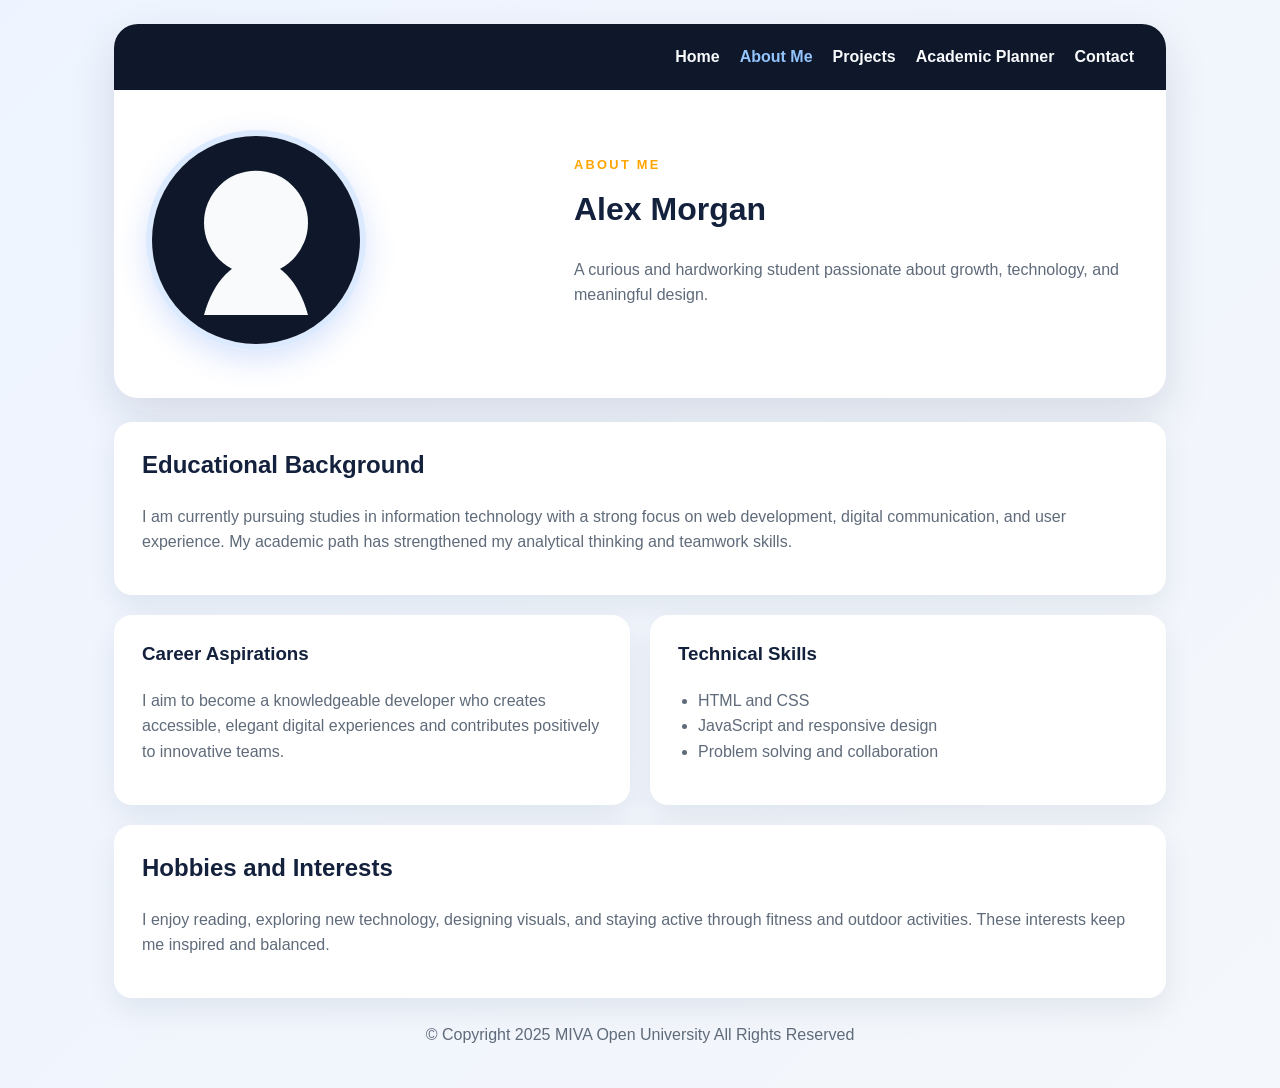
==== about.html @ 6d87a444 "first commit" ====
<!DOCTYPE html>
<html lang="en">
  <head>
    <meta charset="utf-8">
    <meta name="viewport" content="width=device-width, initial-scale=1">
    <title>About Me | Student Portfolio</title>
    <link rel="stylesheet" href="style/index.css">
  </head>
  <body>
    <div class="page">
      <header class="hero">
        <nav class="nav" aria-label="Primary navigation">
          <a href="index.html">Home</a>
          <a href="about.html" class="active">About Me</a>
          <a href="projects.html">Projects</a>
          <a href="planner.html">Academic Planner</a>
          <a href="contact.html">Contact</a>
        </nav>

        <div class="hero-content">
          <img
            class="profile-photo"
            src="data:image/svg+xml,%3Csvg xmlns='http://www.w3.org/2000/svg' width='360' height='360' viewBox='0 0 360 360'%3E%3Crect width='360' height='360' rx='40' fill='%230f172a'/%3E%3Ccircle cx='180' cy='150' r='90' fill='%23f8fafc'/%3E%3Cpath d='M90 310c16-60 52-95 90-95s74 35 90 95' fill='%23f8fafc'/%3E%3C/svg%3E"
            alt="Student portrait"
          >
          <div class="intro">
            <p class="eyebrow">About Me</p>
            <h1>Alex Morgan</h1>
            <p class="welcome">A curious and hardworking student passionate about growth, technology, and meaningful design.</p>
          </div>
        </div>
      </header>

      <main class="content-grid">
        <section class="card">
          <h2>Educational Background</h2>
          <p>I am currently pursuing studies in information technology with a strong focus on web development, digital communication, and user experience. My academic path has strengthened my analytical thinking and teamwork skills.</p>
        </section>

        <section class="split-grid">
          <article class="card">
            <h3>Career Aspirations</h3>
            <p>I aim to become a knowledgeable developer who creates accessible, elegant digital experiences and contributes positively to innovative teams.</p>
          </article>
          <article class="card">
            <h3>Technical Skills</h3>
            <ul class="info-list">
              <li>HTML and CSS</li>
              <li>JavaScript and responsive design</li>
              <li>Problem solving and collaboration</li>
            </ul>
          </article>
        </section>

        <section class="card">
          <h2>Hobbies and Interests</h2>
          <p>I enjoy reading, exploring new technology, designing visuals, and staying active through fitness and outdoor activities. These interests keep me inspired and balanced.</p>
        </section>
      </main>

      <footer class="footer">
        <p>© Copyright 2025 MIVA Open University All Rights Reserved</p>
      </footer>
    </div>
  </body>
</html>
---- style/index.css ----
:root {
  color-scheme: light;
  font-family: "Segoe UI", Tahoma, Geneva, Verdana, sans-serif;
  line-height: 1.6;
  --bg: #f4f7fb;
  --card: #ffffff;
  --text: #14213d;
  --muted: #5f6b7a;
  --accent: orange;
  --accent-dark: #ff6b35;
}

* {
  box-sizing: border-box;
}

body {
  margin: 0;
  background: linear-gradient(135deg, #eef4ff 0%, var(--bg) 100%);
  color: var(--text);
}

.page {
  max-width: 1100px;
  margin: 0 auto;
  padding: 24px;
}

.hero {
  background: var(--card);
  border-radius: 24px;
  box-shadow: 0 18px 45px rgba(15, 33, 61, 0.12);
  overflow: hidden;
}

.nav {
  display: flex;
  justify-content: flex-end;
  gap: 20px;
  padding: 20px 32px;
  background: #0f172a;
}

.nav a {
  color: #f8fafc;
  text-decoration: none;
  font-weight: 600;
}

.nav a:hover,
.nav a.active {
  color: #93c5fd;
}

.hero-content {
  display: flex;
  align-items: center;
  justify-content: space-between;
  gap: 36px;
  padding: 40px 32px 48px;
}

.profile-photo {
  width: 220px;
  height: 220px;
  border-radius: 50%;
  object-fit: cover;
  border: 6px solid #dbeafe;
  box-shadow: 0 10px 30px rgba(37, 99, 235, 0.18);
}

.intro {
  max-width: 560px;
}

.eyebrow {
  margin: 0 0 8px;
  color: var(--accent);
  font-weight: 700;
  text-transform: uppercase;
  letter-spacing: 0.18em;
  font-size: 0.8rem;
}

h1,
h2,
h3 {
  margin-top: 0;
}

.welcome,
.card p,
.card li,
.footer,
.section-intro {
  color: var(--muted);
}

main {
  margin-top: 24px;
}

.content-grid {
  display: grid;
  gap: 20px;
}

.card {
  background: var(--card);
  border-radius: 18px;
  padding: 24px 28px;
  box-shadow: 0 12px 30px rgba(15, 33, 61, 0.08);
}

.info-list {
  padding-left: 20px;
  margin: 0;
}

.split-grid,
.project-grid {
  display: grid;
  grid-template-columns: repeat(2, minmax(0, 1fr));
  gap: 20px;
}

.project-card {
  background: var(--card);
  border-radius: 18px;
  overflow: hidden;
  box-shadow: 0 12px 30px rgba(15, 33, 61, 0.08);
}

.project-card img {
  width: 100%;
  height: 180px;
  object-fit: cover;
  display: block;
}

.project-card .project-content {
  padding: 18px 20px 20px;
}

.project-card a {
  color: var(--accent-dark);
  font-weight: 600;
  text-decoration: none;
}

.planner-form,
.contact-form {
  display: grid;
  gap: 12px;
}

.planner-form input,
.contact-form input,
.contact-form textarea {
  width: 100%;
  padding: 12px 14px;
  border: 1px solid #dce4f0;
  border-radius: 10px;
  font: inherit;
}

.contact-form button,
.planner-form button {
  border: none;
  border-radius: 10px;
  padding: 12px 16px;
  background: var(--accent-dark);
  color: white;
  font-weight: 700;
  cursor: pointer;
}

.task-list {
  list-style: none;
  padding: 0;
  margin: 16px 0 0;
  display: grid;
  gap: 10px;
}

.task-item {
  display: flex;
  align-items: center;
  justify-content: space-between;
  padding: 12px 14px;
  background: #f8fafc;
  border-radius: 10px;
}

.task-item.completed span {
  text-decoration: line-through;
  color: #64748b;
}

.task-actions button {
  margin-left: 8px;
  border: none;
  border-radius: 8px;
  padding: 6px 10px;
  cursor: pointer;
}

.task-actions .complete-btn {
  background: #dcfce7;
  color: #166534;
}

.task-actions .delete-btn {
  background: #fee2e2;
  color: #b91c1c;
}

.form-message {
  min-height: 1.2em;
  font-weight: 600;
}

.form-message.success {
  color: #166534;
}

.form-message.error {
  color: #b91c1c;
}

.footer {
  text-align: center;
  margin-top: 24px;
}

@media (max-width: 720px) {
  .page {
    padding: 14px;
  }

  .nav {
    justify-content: center;
    flex-wrap: wrap;
  }

  .hero-content {
    flex-direction: column;
    text-align: center;
  }

  .split-grid,
  .project-grid {
    grid-template-columns: 1fr;
  }
}
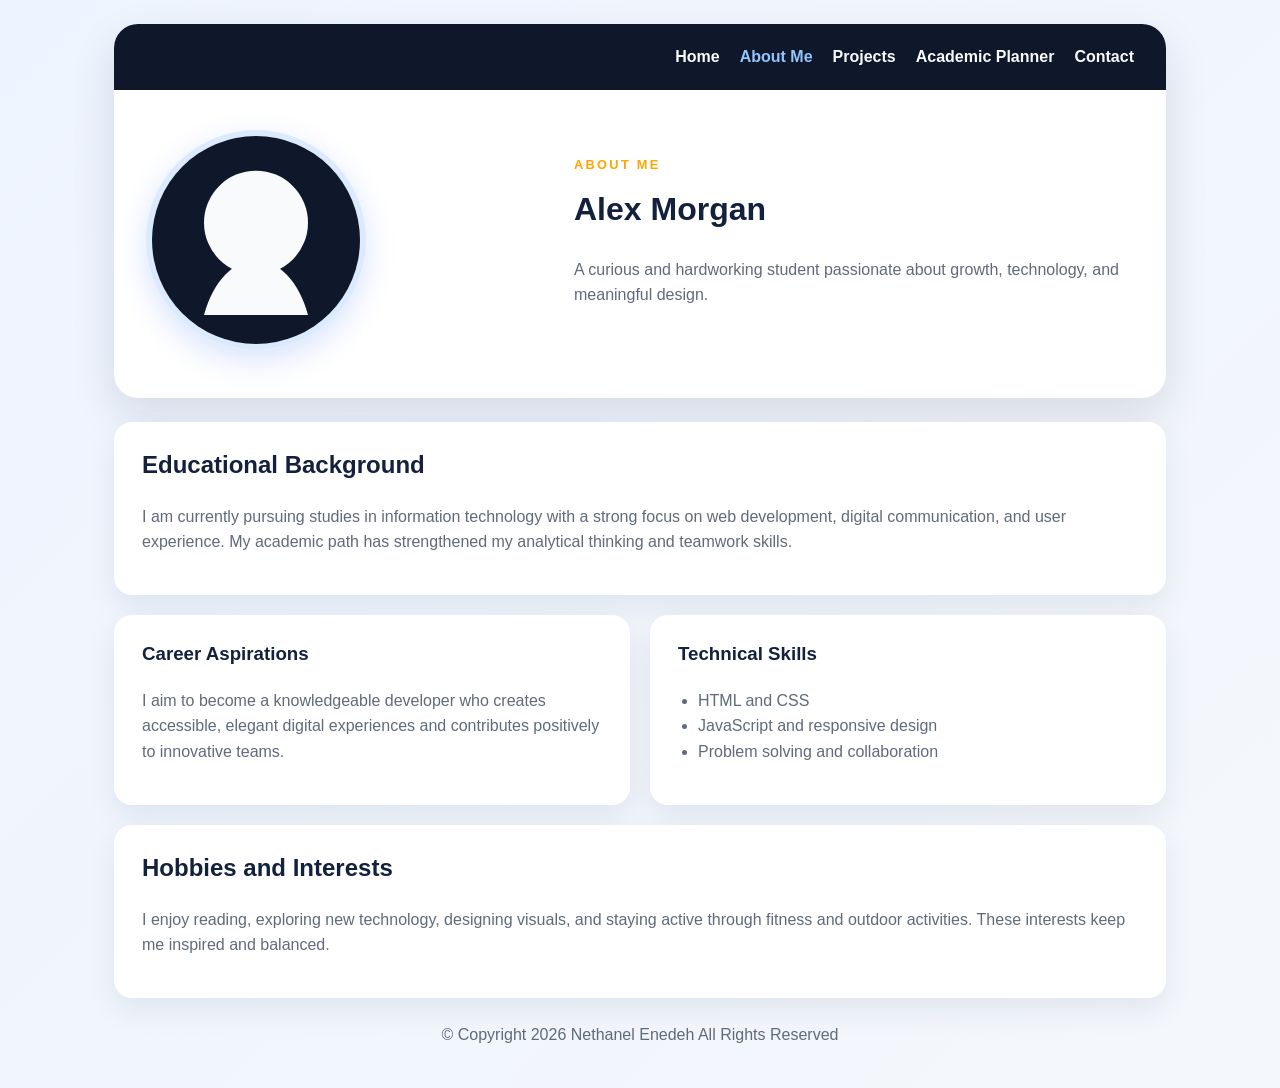
==== commit 7f420d45: "did some changes" ====
--- a/about.html
+++ b/about.html
@@ -59,7 +59,7 @@
       </main>
 
       <footer class="footer">
-        <p>© Copyright 2025 MIVA Open University All Rights Reserved</p>
+        <p>© Copyright 2026 Nethanel Enedeh All Rights Reserved</p>
       </footer>
     </div>
   </body>
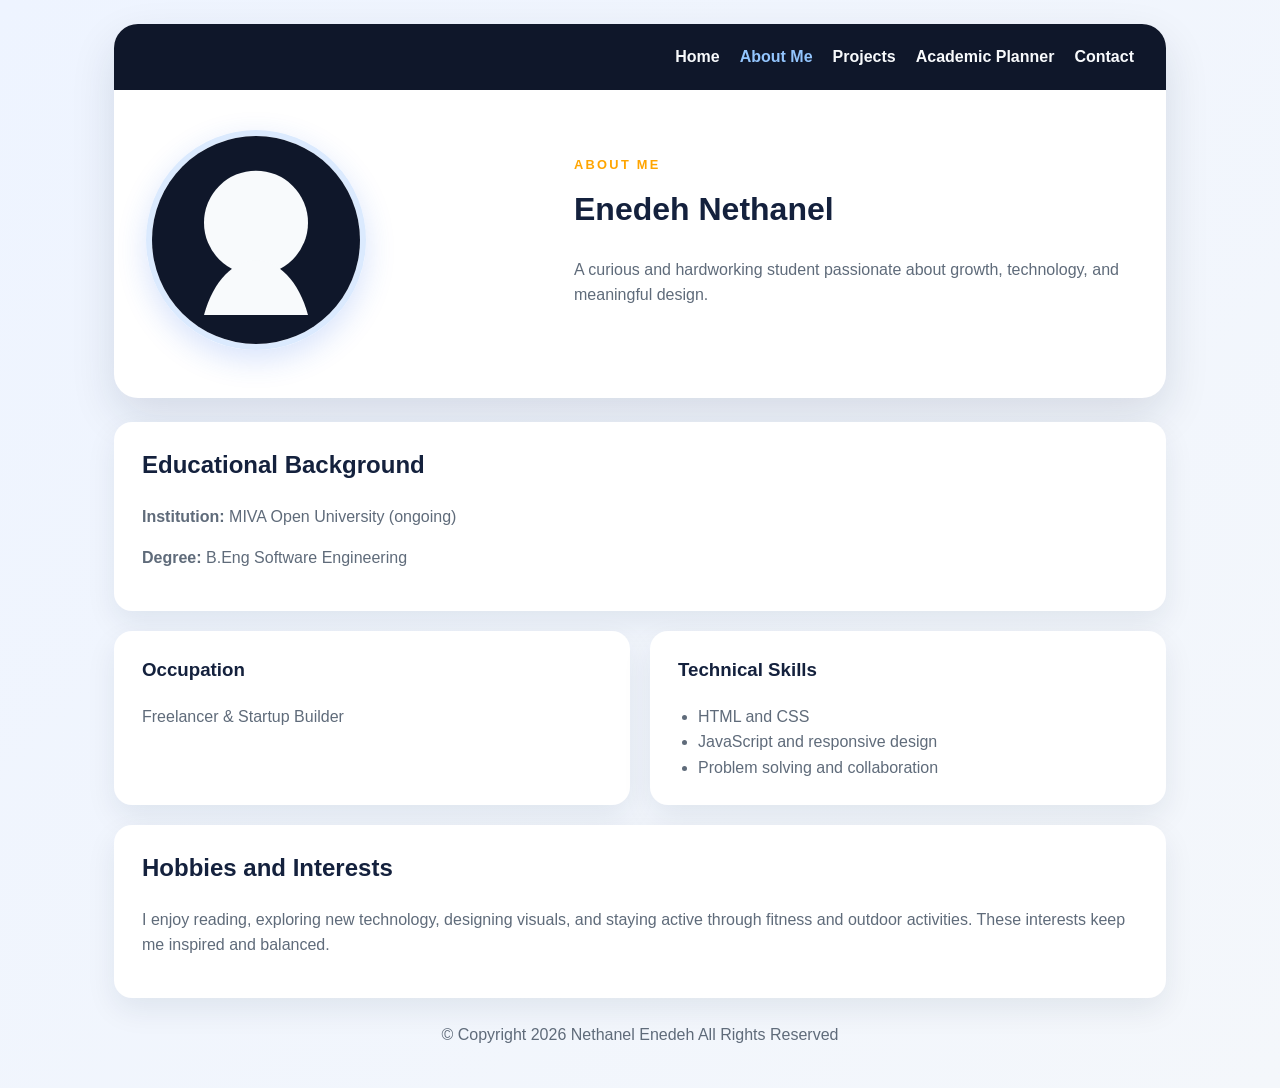
==== commit 7466c79a: "changed script from inline to external scripts and made some other changes" ====
--- a/about.html
+++ b/about.html
@@ -25,7 +25,7 @@
           >
           <div class="intro">
             <p class="eyebrow">About Me</p>
-            <h1>Alex Morgan</h1>
+            <h1>Enedeh Nethanel</h1>
             <p class="welcome">A curious and hardworking student passionate about growth, technology, and meaningful design.</p>
           </div>
         </div>
@@ -34,13 +34,14 @@
       <main class="content-grid">
         <section class="card">
           <h2>Educational Background</h2>
-          <p>I am currently pursuing studies in information technology with a strong focus on web development, digital communication, and user experience. My academic path has strengthened my analytical thinking and teamwork skills.</p>
+          <p><strong>Institution:</strong> MIVA Open University (ongoing)</p>
+          <p><strong>Degree:</strong> B.Eng Software Engineering</p>
         </section>
 
         <section class="split-grid">
           <article class="card">
-            <h3>Career Aspirations</h3>
-            <p>I aim to become a knowledgeable developer who creates accessible, elegant digital experiences and contributes positively to innovative teams.</p>
+            <h3>Occupation</h3>
+            <p>Freelancer & Startup Builder</p>
           </article>
           <article class="card">
             <h3>Technical Skills</h3>
@@ -62,5 +63,6 @@
         <p>© Copyright 2026 Nethanel Enedeh All Rights Reserved</p>
       </footer>
     </div>
+    <script src="script.js"></script>
   </body>
 </html>
--- a/style/index.css
+++ b/style/index.css
@@ -50,6 +50,7 @@
 .nav a:hover,
 .nav a.active {
   color: #93c5fd;
+  transition: color 0.3s ease;
 }
 
 .hero-content {
@@ -146,6 +147,12 @@
   color: var(--accent-dark);
   font-weight: 600;
   text-decoration: none;
+  transition: transform 0.3s ease, color 0.3s ease;
+}
+
+.project-card a:hover {
+  color: #0f3d9f;
+  transform: translateX(3px);
 }
 
 .planner-form,
@@ -228,6 +235,26 @@
   color: #b91c1c;
 }
 
+.info-table {
+  width: 100%;
+  border-collapse: collapse;
+  margin-top: 10px;
+}
+
+.info-table th,
+.info-table td {
+  padding: 10px;
+  border-bottom: 1px solid #e2e8f0;
+  text-align: left;
+}
+
+.media-video {
+  width: 100%;
+  max-width: 640px;
+  border-radius: 14px;
+  margin-top: 12px;
+}
+
 .footer {
   text-align: center;
   margin-top: 24px;
@@ -248,6 +275,12 @@
     text-align: center;
   }
 
+  .task-item {
+    flex-direction: column;
+    align-items: flex-start;
+    gap: 8px;
+  }
+
   .split-grid,
   .project-grid {
     grid-template-columns: 1fr;
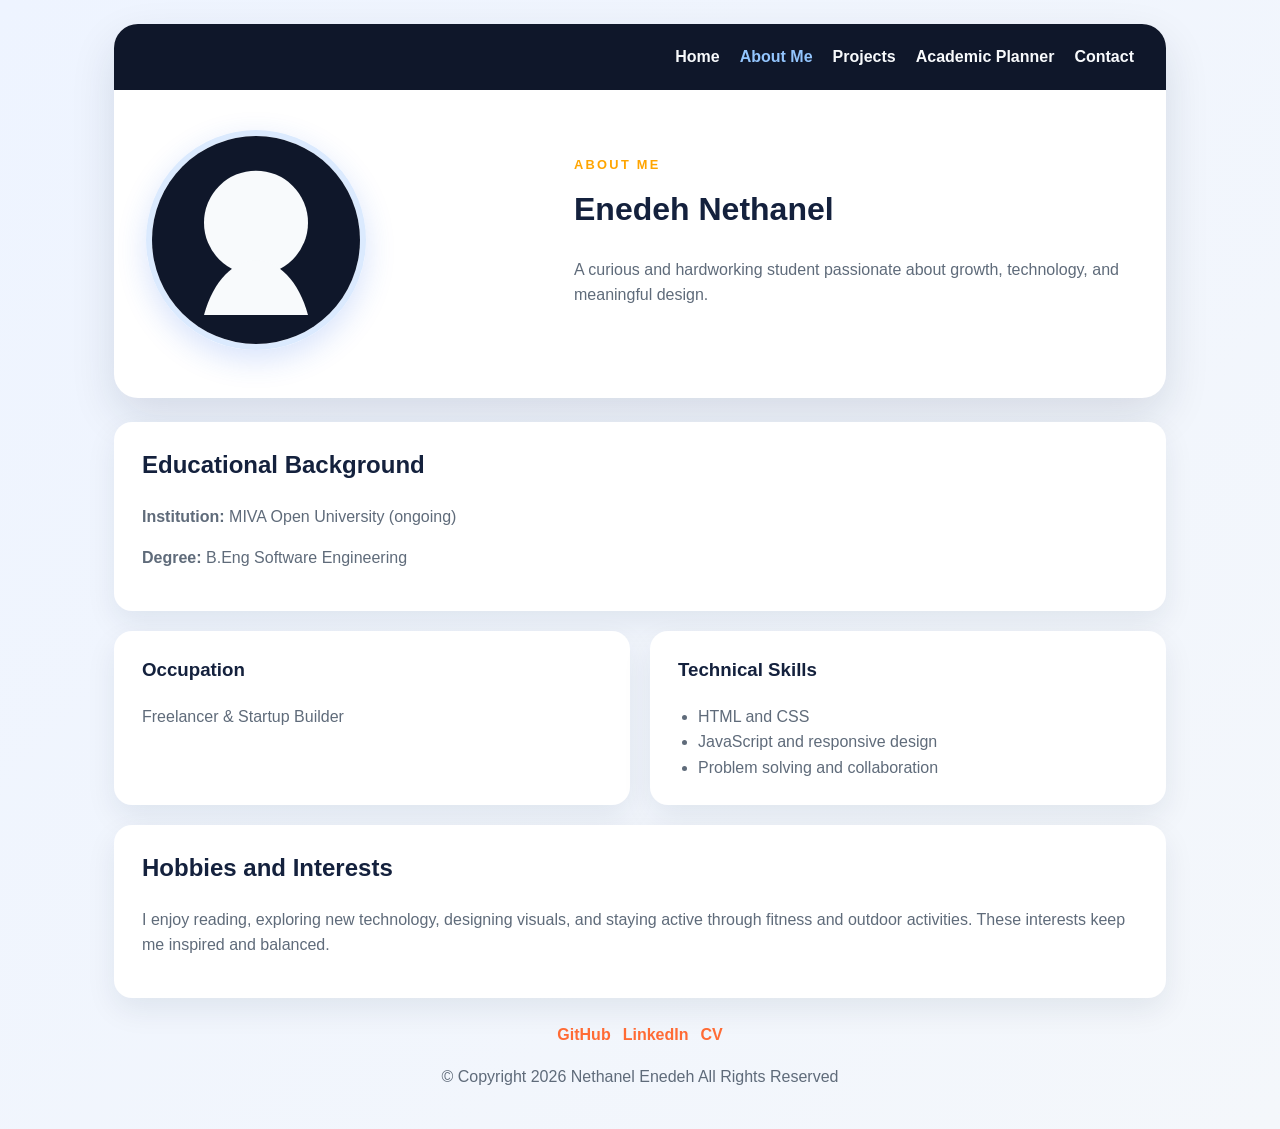
==== commit 4a70157e: "added footer links and made some other changes" ====
--- a/about.html
+++ b/about.html
@@ -60,6 +60,11 @@
       </main>
 
       <footer class="footer">
+        <div class="social-links" aria-label="Social links">
+          <a href="https://github.com/neth1122" target="_blank" rel="noreferrer">GitHub</a>
+          <a href="https://www.linkedin.com/in/nethanel-enedeh-19231a314/" target="_blank" rel="noreferrer">LinkedIn</a>
+          <a href="Enedeh_Nethanel_CV.pdf" target="_blank" rel="noreferrer">CV</a>
+        </div>
         <p>© Copyright 2026 Nethanel Enedeh All Rights Reserved</p>
       </footer>
     </div>
--- a/style/index.css
+++ b/style/index.css
@@ -255,6 +255,25 @@
   margin-top: 12px;
 }
 
+.social-links {
+  display: flex;
+  justify-content: center;
+  flex-wrap: wrap;
+  gap: 12px;
+  margin-bottom: 10px;
+}
+
+.social-links a {
+  color: var(--accent-dark);
+  font-weight: 700;
+  text-decoration: none;
+  transition: color 0.3s ease;
+}
+
+.social-links a:hover {
+  color: #0f3d9f;
+}
+
 .footer {
   text-align: center;
   margin-top: 24px;
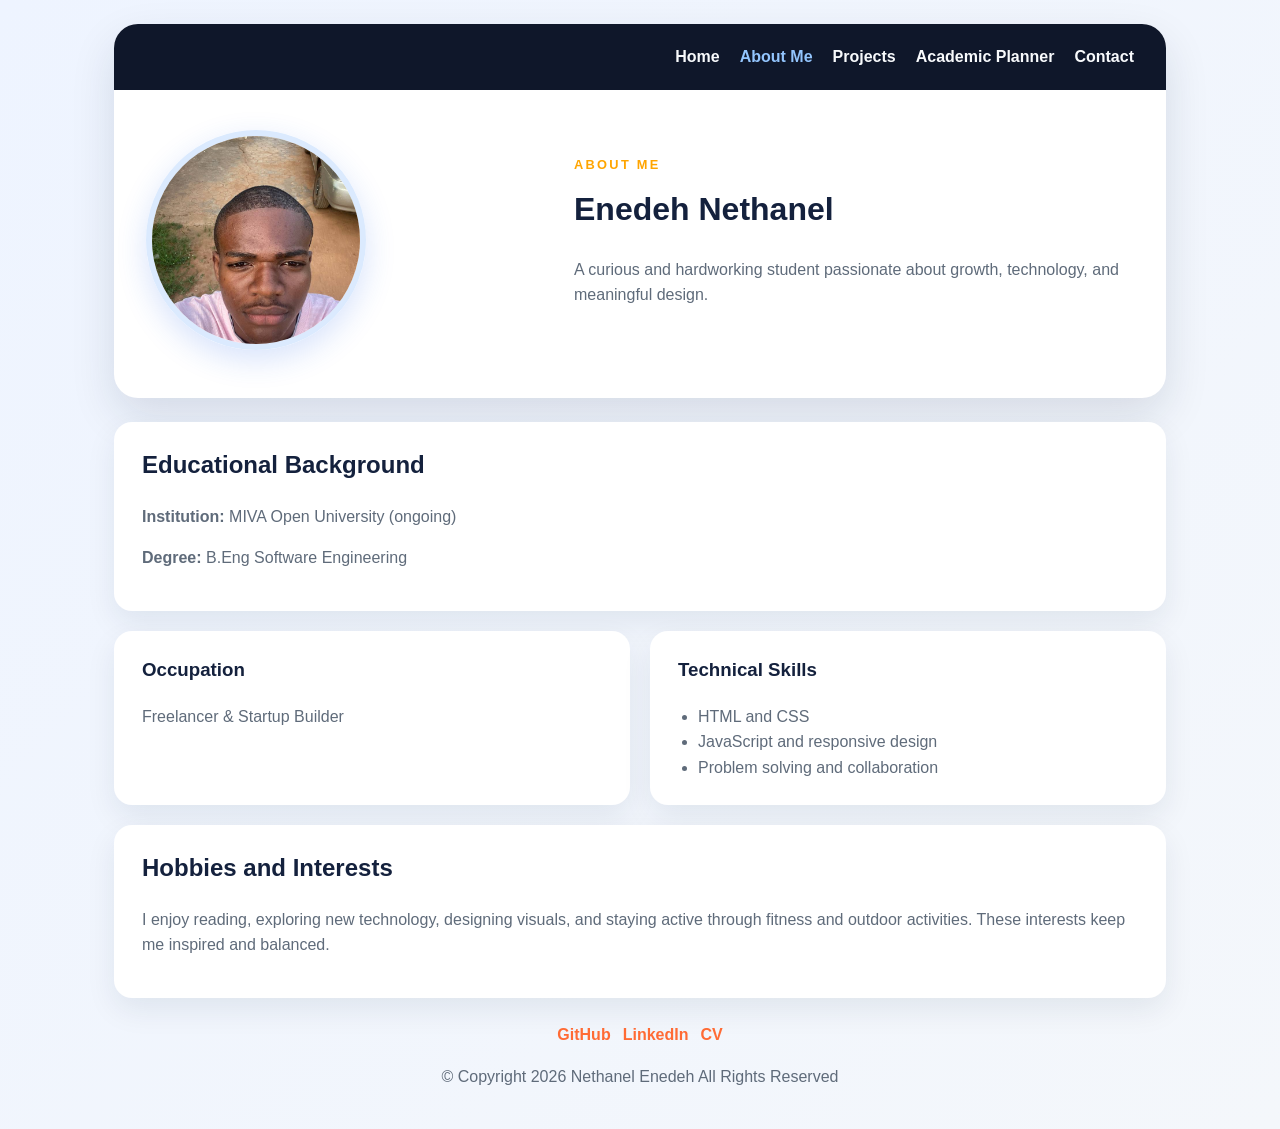
==== commit c57b0804: "final changes" ====
--- a/about.html
+++ b/about.html
@@ -20,7 +20,7 @@
         <div class="hero-content">
           <img
             class="profile-photo"
-            src="data:image/svg+xml,%3Csvg xmlns='http://www.w3.org/2000/svg' width='360' height='360' viewBox='0 0 360 360'%3E%3Crect width='360' height='360' rx='40' fill='%230f172a'/%3E%3Ccircle cx='180' cy='150' r='90' fill='%23f8fafc'/%3E%3Cpath d='M90 310c16-60 52-95 90-95s74 35 90 95' fill='%23f8fafc'/%3E%3C/svg%3E"
+            src="assets/profile.jpg"
             alt="Student portrait"
           >
           <div class="intro">
--- a/style/index.css
+++ b/style/index.css
@@ -74,6 +74,7 @@
   max-width: 560px;
 }
 
+
 .eyebrow {
   margin: 0 0 8px;
   color: var(--accent);
@@ -248,11 +249,38 @@
   text-align: left;
 }
 
+.media-section {
+  display: grid;
+  gap: 20px;
+  margin-top: 12px;
+}
+
 .media-video {
   width: 100%;
   max-width: 640px;
   border-radius: 14px;
-  margin-top: 12px;
+}
+
+.media-audio-player {
+  display: flex;
+  flex-direction: column;
+  gap: 12px;
+  max-width: 640px;
+  background: #f8fafc;
+  border: 1px solid #dce4f0;
+  border-radius: 16px;
+  padding: 16px;
+}
+
+.media-audio-player .audio-caption {
+  margin: 0;
+  color: var(--muted);
+  font-weight: 600;
+}
+
+.media-audio-player audio {
+  width: 100%;
+  outline: none;
 }
 
 .social-links {
